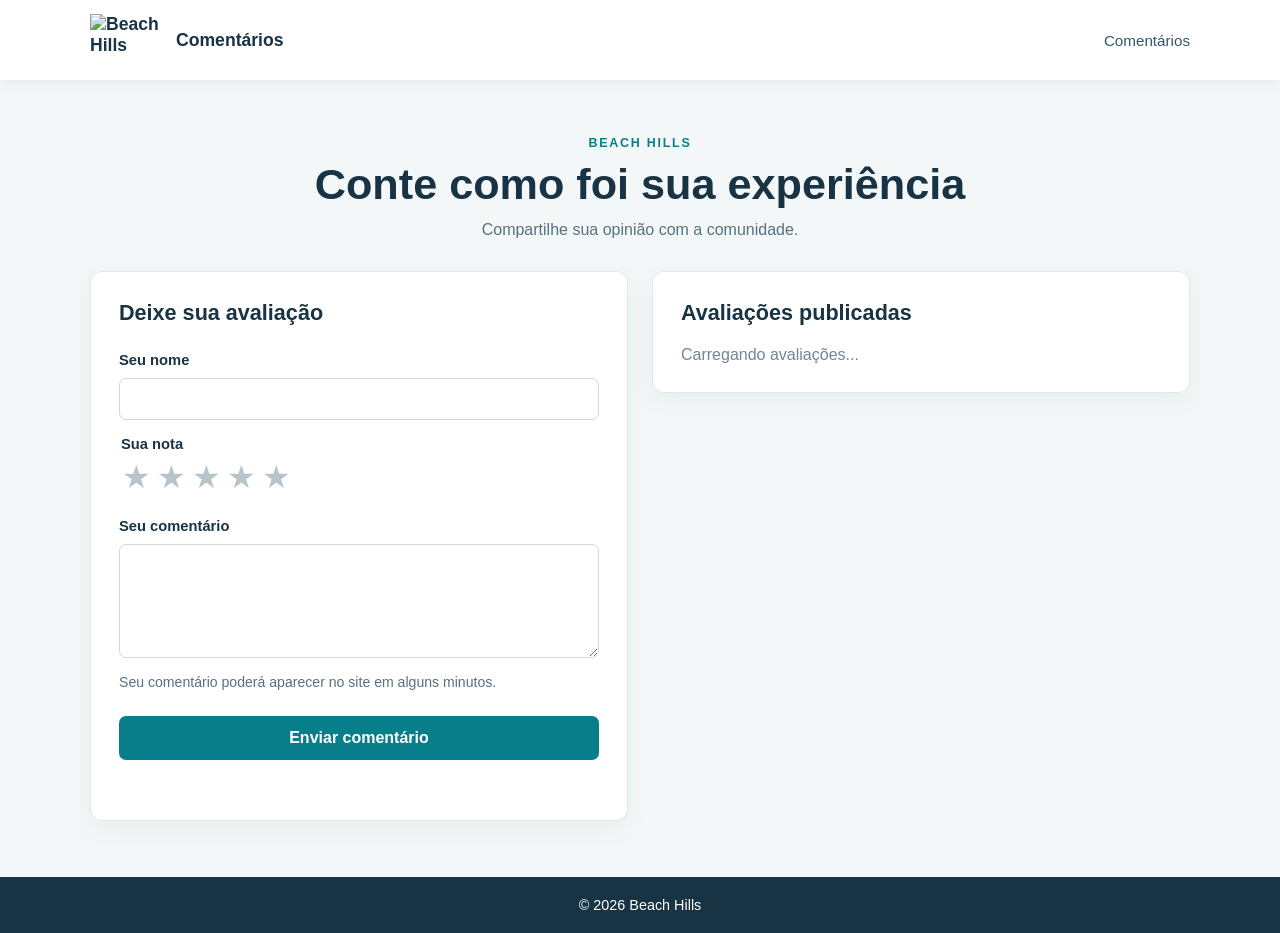
==== index.html @ 1ae0910c "Add files via upload" ====
<!DOCTYPE html>
<html lang="pt-BR">
<head>
    <meta charset="UTF-8">
    <meta name="viewport" content="width=device-width, initial-scale=1.0">
    <meta name="description" content="Compartilhe sua experiência no Beach Hills.">
    <title>Comentários | Beach Hills</title>
    <link rel="stylesheet" href="styles.css">
    <script type="module" src="public.js"></script>
</head>
<body>
    <header class="site-header">
        <a class="brand" href="#inicio" aria-label="Beach Hills - início">
            <img
                src="https://irp.cdn-website.com/eba97c45/dms3rep/multi/opt/logo+beach+hills-640w.png"
                alt="Beach Hills"
            >
            <span>Comentários</span>
        </a>
        <nav aria-label="Navegação principal">
            <a href="#comentarios">Comentários</a>
        </nav>
    </header>

    <main id="inicio">
        <section class="intro" aria-labelledby="titulo-principal">
            <p class="eyebrow">BEACH HILLS</p>
            <h1 id="titulo-principal">Conte como foi sua experiência</h1>
            <p>Compartilhe sua opinião com a comunidade.</p>
        </section>

        <div class="content-grid public-grid">
            <section class="panel" id="comentarios" aria-labelledby="titulo-formulario">
                <h2 id="titulo-formulario">Deixe sua avaliação</h2>
                <form id="comment-form">
                    <label for="nome">Seu nome</label>
                    <input id="nome" name="nome" type="text" maxlength="80" autocomplete="name" required>

                    <fieldset class="rating-field">
                        <legend>Sua nota</legend>
                        <div class="star-rating">
                            <input id="nota-1" name="nota" type="radio" value="1" required>
                            <label for="nota-1" aria-label="1 estrela">★</label>
                            <input id="nota-2" name="nota" type="radio" value="2">
                            <label for="nota-2" aria-label="2 estrelas">★</label>
                            <input id="nota-3" name="nota" type="radio" value="3">
                            <label for="nota-3" aria-label="3 estrelas">★</label>
                            <input id="nota-4" name="nota" type="radio" value="4">
                            <label for="nota-4" aria-label="4 estrelas">★</label>
                            <input id="nota-5" name="nota" type="radio" value="5">
                            <label for="nota-5" aria-label="5 estrelas">★</label>
                        </div>
                    </fieldset>

                    <label for="comentario">Seu comentário</label>
                    <textarea id="comentario" name="comentario" rows="5" maxlength="2000" required></textarea>

                    <p class="form-note">Seu comentário poderá aparecer no site em alguns minutos.</p>
                    <button type="submit">Enviar comentário</button>
                    <p id="form-message" class="status-message" role="status" aria-live="polite"></p>
                </form>
            </section>

            <section class="panel" aria-labelledby="titulo-comentarios">
                <h2 id="titulo-comentarios">Avaliações publicadas</h2>
                <p id="comments-message" class="empty-state" role="status" aria-live="polite">
                    Carregando avaliações...
                </p>
                <div id="comments-list" class="comments-list"></div>
            </section>
        </div>
    </main>

    <footer>
        <p>&copy; 2026 Beach Hills</p>
    </footer>
</body>
</html>
---- styles.css ----
:root {
    color-scheme: light;
    font-family: Arial, Helvetica, sans-serif;
    color: #183344;
    background: #f3f7f8;
    font-synthesis: none;
    text-rendering: optimizeLegibility;
}

* {
    box-sizing: border-box;
}

body {
    min-width: 320px;
    margin: 0;
}

a {
    color: inherit;
}

.site-header {
    display: flex;
    align-items: center;
    justify-content: space-between;
    gap: 24px;
    padding: 14px max(24px, calc((100% - 1100px) / 2));
    background: #fff;
    box-shadow: 0 2px 12px rgb(24 51 68 / 8%);
}

.brand {
    display: inline-flex;
    align-items: center;
    gap: 14px;
    color: #183344;
    font-size: 1.1rem;
    font-weight: 700;
    text-decoration: none;
}

.brand img {
    display: block;
    width: 72px;
    height: 52px;
    object-fit: contain;
}

.site-header nav {
    display: flex;
    flex-wrap: wrap;
    gap: 22px;
}

.site-header nav a {
    color: #34566a;
    font-size: 0.95rem;
    text-decoration: none;
}

.site-header nav a:hover {
    color: #087e8b;
}

main {
    width: min(1100px, calc(100% - 40px));
    margin: 0 auto;
}

.intro {
    padding: 56px 0 32px;
    text-align: center;
}

.eyebrow {
    margin: 0 0 10px;
    color: #087e8b;
    font-size: 0.78rem;
    font-weight: 700;
    letter-spacing: 0.14em;
}

.intro h1 {
    margin: 0;
    color: #183344;
    font-size: clamp(1.8rem, 4vw, 2.7rem);
}

.intro > p:last-child {
    margin: 12px 0 0;
    color: #58717f;
}

.content-grid {
    display: grid;
    grid-template-columns: minmax(0, 1.4fr) minmax(260px, 0.8fr);
    align-items: start;
    gap: 24px;
    padding-bottom: 56px;
}

.public-grid {
    grid-template-columns: repeat(2, minmax(0, 1fr));
}

.panel {
    padding: 28px;
    border: 1px solid #e0e9ec;
    border-radius: 12px;
    background: #fff;
    box-shadow: 0 8px 24px rgb(24 51 68 / 5%);
}

.panel h2 {
    margin: 0 0 20px;
    font-size: 1.35rem;
}

form {
    display: grid;
    gap: 10px;
}

label {
    margin-top: 6px;
    font-size: 0.92rem;
    font-weight: 700;
}

input,
textarea {
    width: 100%;
    padding: 11px 12px;
    border: 1px solid #cbd9df;
    border-radius: 7px;
    background: #fff;
    color: #183344;
    font: inherit;
}

textarea {
    resize: vertical;
}

input:focus,
textarea:focus {
    border-color: #087e8b;
    outline: 3px solid rgb(8 126 139 / 14%);
}

button {
    min-height: 44px;
    margin-top: 8px;
    padding: 10px 16px;
    border: 0;
    border-radius: 7px;
    background: #087e8b;
    color: #fff;
    font: inherit;
    font-weight: 700;
}

button:disabled {
    background: #91a9b1;
    cursor: not-allowed;
}

.form-note,
.security-note {
    margin: 4px 0;
    color: #58717f;
    font-size: 0.88rem;
    line-height: 1.5;
}

.security-note {
    margin-top: 16px;
    padding-top: 14px;
    border-top: 1px solid #e0e9ec;
}

.comments-list {
    display: grid;
    gap: 16px;
}

.rating-field {
    margin: 6px 0;
    padding: 0;
    border: 0;
}

.rating-field legend {
    margin-bottom: 6px;
    font-size: 0.92rem;
    font-weight: 700;
}

.star-rating {
    display: flex;
    flex-direction: row-reverse;
    justify-content: flex-end;
    width: fit-content;
}

.star-rating input {
    position: absolute;
    width: 1px;
    height: 1px;
    overflow: hidden;
    clip-path: inset(50%);
    white-space: nowrap;
}

.star-rating label {
    margin: 0;
    padding: 0 3px;
    color: #b7c5ca;
    cursor: pointer;
    font-size: 2rem;
    line-height: 1.2;
}

.star-rating input:checked ~ label,
.star-rating label:hover,
.star-rating label:hover ~ label {
    color: #e5a900;
}

.star-rating input:focus-visible + label {
    outline: 2px solid #087e8b;
    outline-offset: 2px;
}

.comment-card {
    padding: 16px;
    border: 1px solid #e0e9ec;
    border-radius: 8px;
}

.comment-card h3 {
    display: inline;
    margin: 0;
    font-size: 1rem;
}

.comment-rating {
    margin: 8px 0;
    color: #bd8500;
    letter-spacing: 0.08em;
}

.comment-content {
    margin: 0;
    color: #34566a;
    line-height: 1.55;
    white-space: pre-wrap;
    overflow-wrap: anywhere;
}

.comment-date {
    margin: 10px 0 0;
    color: #718792;
    font-size: 0.82rem;
}

.status-message {
    min-height: 1.3em;
    margin: 4px 0 0;
    color: #34566a;
    font-size: 0.9rem;
}

.empty-state {
    margin: 0;
    color: #718792;
}

footer {
    padding: 20px;
    background: #183344;
    color: #fff;
    text-align: center;
}

footer p {
    margin: 0;
    font-size: 0.9rem;
}

@media (max-width: 720px) {
    .site-header {
        align-items: flex-start;
        flex-direction: column;
        padding: 12px 20px 16px;
    }

    .content-grid,
    .public-grid {
        grid-template-columns: 1fr;
    }
}

@media (max-width: 420px) {
    main {
        width: min(100% - 28px, 1100px);
    }

    .panel {
        padding: 20px;
    }
}
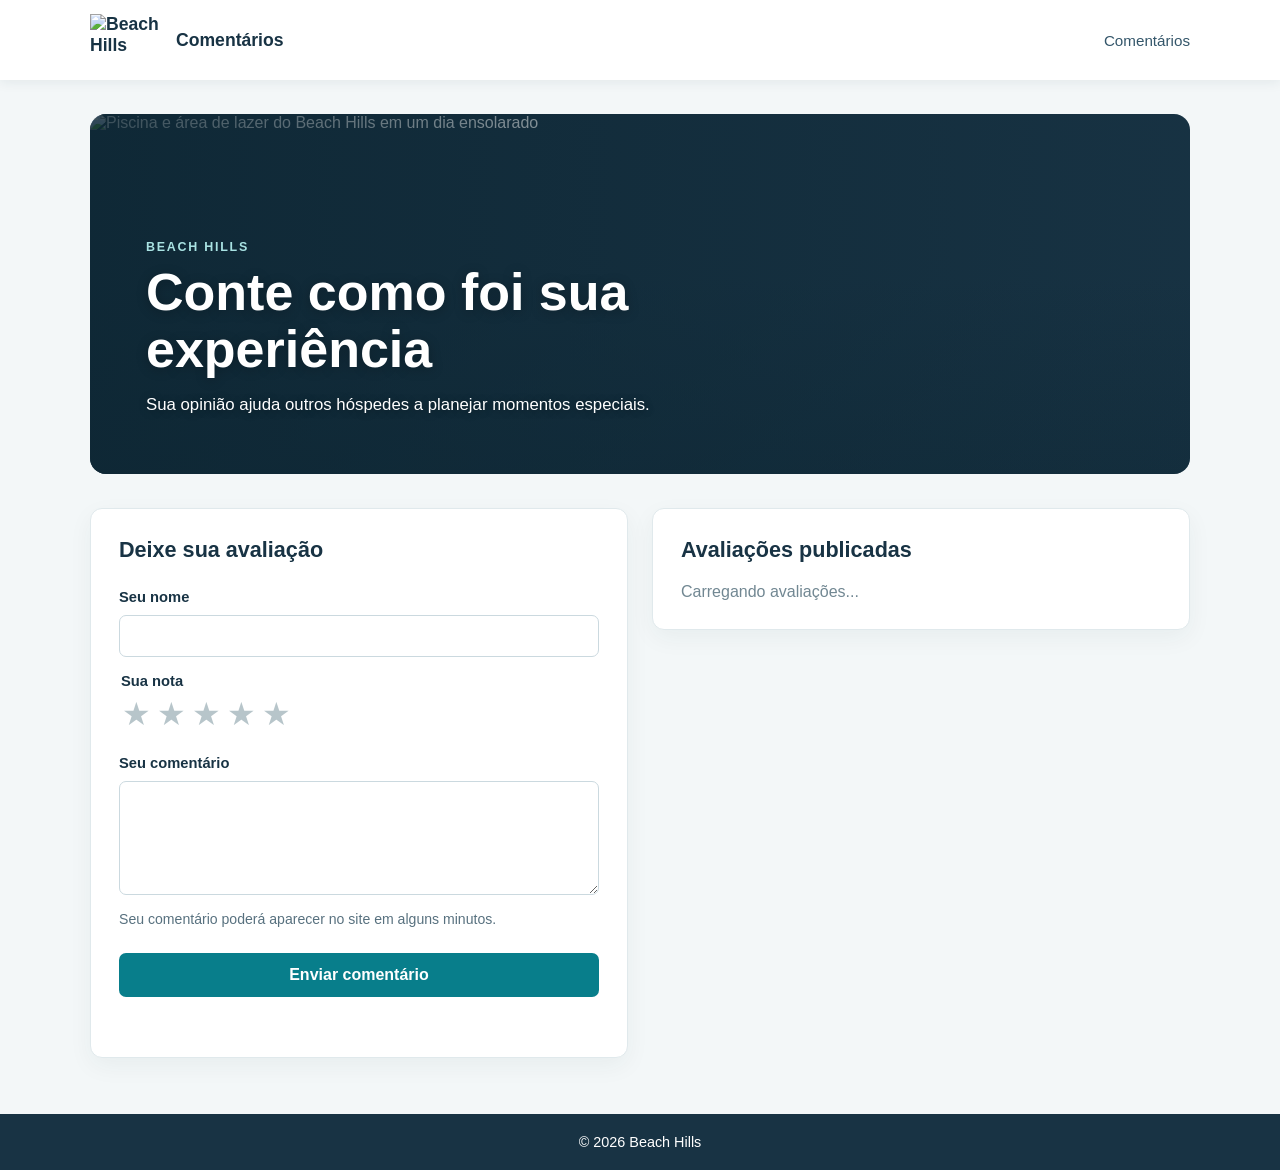
==== commit 6cd96534: "Add files via upload" ====
--- a/index.html
+++ b/index.html
@@ -23,10 +23,16 @@
     </header>
 
     <main id="inicio">
-        <section class="intro" aria-labelledby="titulo-principal">
-            <p class="eyebrow">BEACH HILLS</p>
-            <h1 id="titulo-principal">Conte como foi sua experiência</h1>
-            <p>Compartilhe sua opinião com a comunidade.</p>
+        <section class="guest-hero" aria-labelledby="titulo-principal">
+            <img
+                src="https://media.omnibees.com/Images/9865/Property/1285667.jpg"
+                alt="Piscina e área de lazer do Beach Hills em um dia ensolarado"
+            >
+            <div class="guest-hero-content">
+                <p class="eyebrow">BEACH HILLS</p>
+                <h1 id="titulo-principal">Conte como foi sua experiência</h1>
+                <p>Sua opinião ajuda outros hóspedes a planejar momentos especiais.</p>
+            </div>
         </section>
 
         <div class="content-grid public-grid">
--- a/styles.css
+++ b/styles.css
@@ -90,6 +90,62 @@
 .intro > p:last-child {
     margin: 12px 0 0;
     color: #58717f;
+}
+
+.guest-hero {
+    position: relative;
+    display: flex;
+    min-height: 360px;
+    align-items: flex-end;
+    overflow: hidden;
+    margin: 34px 0;
+    border-radius: 16px;
+    background: #183344;
+    color: #fff;
+}
+
+.guest-hero::after {
+    position: absolute;
+    z-index: 1;
+    background: linear-gradient(90deg, rgb(13 38 51 / 82%), rgb(13 38 51 / 8%)),
+        linear-gradient(0deg, rgb(13 38 51 / 35%), transparent 55%);
+    content: "";
+    inset: 0;
+}
+
+.guest-hero > img {
+    position: absolute;
+    width: 100%;
+    height: 100%;
+    object-fit: cover;
+    inset: 0;
+}
+
+.guest-hero-content {
+    position: relative;
+    z-index: 2;
+    max-width: 700px;
+    padding: clamp(24px, 5vw, 56px);
+}
+
+.guest-hero-content .eyebrow {
+    color: #a9e3e3;
+}
+
+.guest-hero-content h1 {
+    margin: 0;
+    color: #fff;
+    font-size: clamp(2rem, 5vw, 3.25rem);
+    line-height: 1.1;
+    text-shadow: 0 2px 12px rgb(0 0 0 / 25%);
+}
+
+.guest-hero-content > p:last-child {
+    margin: 14px 0 0;
+    color: #fff;
+    font-size: 1.05rem;
+    line-height: 1.55;
+    text-shadow: 0 1px 8px rgb(0 0 0 / 35%);
 }
 
 .content-grid {
@@ -296,6 +352,11 @@
         padding: 12px 20px 16px;
     }
 
+    .guest-hero {
+        min-height: 320px;
+        margin: 24px 0;
+    }
+
     .content-grid,
     .public-grid {
         grid-template-columns: 1fr;
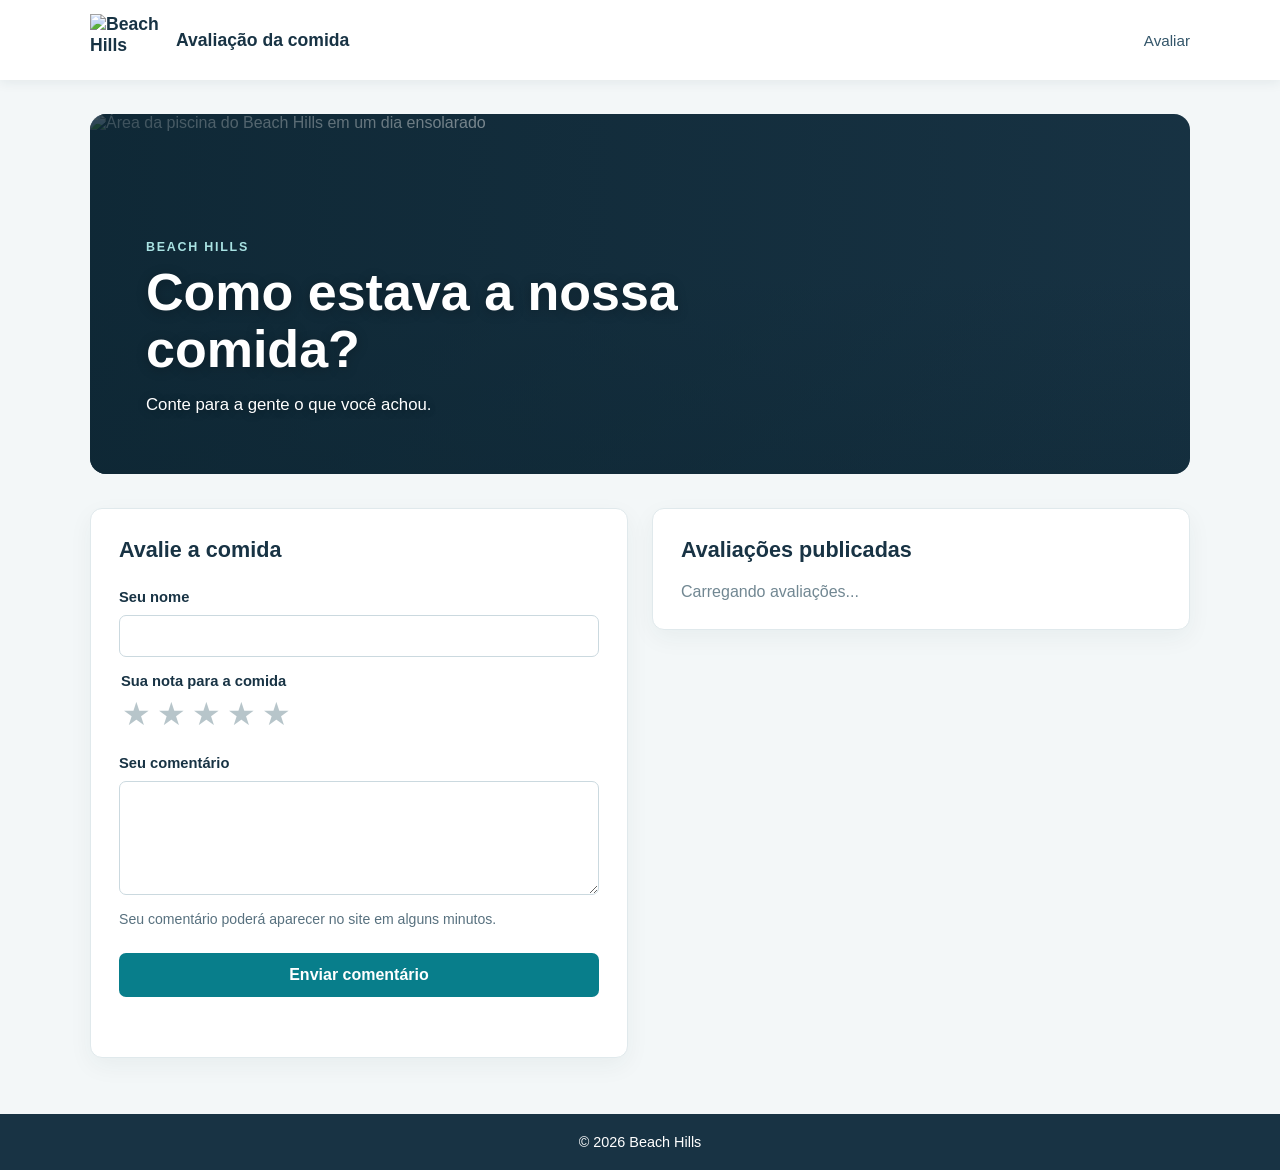
==== commit 87f10268: "Add files via upload" ====
--- a/index.html
+++ b/index.html
@@ -3,8 +3,8 @@
 <head>
     <meta charset="UTF-8">
     <meta name="viewport" content="width=device-width, initial-scale=1.0">
-    <meta name="description" content="Compartilhe sua experiência no Beach Hills.">
-    <title>Comentários | Beach Hills</title>
+    <meta name="description" content="Avalie a comida do Beach Hills e conte como foi sua experiência à mesa.">
+    <title>Avaliação da comida | Beach Hills</title>
     <link rel="stylesheet" href="styles.css">
     <script type="module" src="public.js"></script>
 </head>
@@ -15,10 +15,10 @@
                 src="https://irp.cdn-website.com/eba97c45/dms3rep/multi/opt/logo+beach+hills-640w.png"
                 alt="Beach Hills"
             >
-            <span>Comentários</span>
+            <span>Avaliação da comida</span>
         </a>
         <nav aria-label="Navegação principal">
-            <a href="#comentarios">Comentários</a>
+            <a href="#comentarios">Avaliar</a>
         </nav>
     </header>
 
@@ -26,24 +26,24 @@
         <section class="guest-hero" aria-labelledby="titulo-principal">
             <img
                 src="https://media.omnibees.com/Images/9865/Property/1285667.jpg"
-                alt="Piscina e área de lazer do Beach Hills em um dia ensolarado"
+                alt="Área da piscina do Beach Hills em um dia ensolarado"
             >
             <div class="guest-hero-content">
                 <p class="eyebrow">BEACH HILLS</p>
-                <h1 id="titulo-principal">Conte como foi sua experiência</h1>
-                <p>Sua opinião ajuda outros hóspedes a planejar momentos especiais.</p>
+                <h1 id="titulo-principal">Como estava a nossa comida?</h1>
+                <p>Conte para a gente o que você achou.</p>
             </div>
         </section>
 
         <div class="content-grid public-grid">
             <section class="panel" id="comentarios" aria-labelledby="titulo-formulario">
-                <h2 id="titulo-formulario">Deixe sua avaliação</h2>
+                <h2 id="titulo-formulario">Avalie a comida</h2>
                 <form id="comment-form">
                     <label for="nome">Seu nome</label>
                     <input id="nome" name="nome" type="text" maxlength="80" autocomplete="name" required>
 
                     <fieldset class="rating-field">
-                        <legend>Sua nota</legend>
+                        <legend>Sua nota para a comida</legend>
                         <div class="star-rating">
                             <input id="nota-1" name="nota" type="radio" value="1" required>
                             <label for="nota-1" aria-label="1 estrela">★</label>
